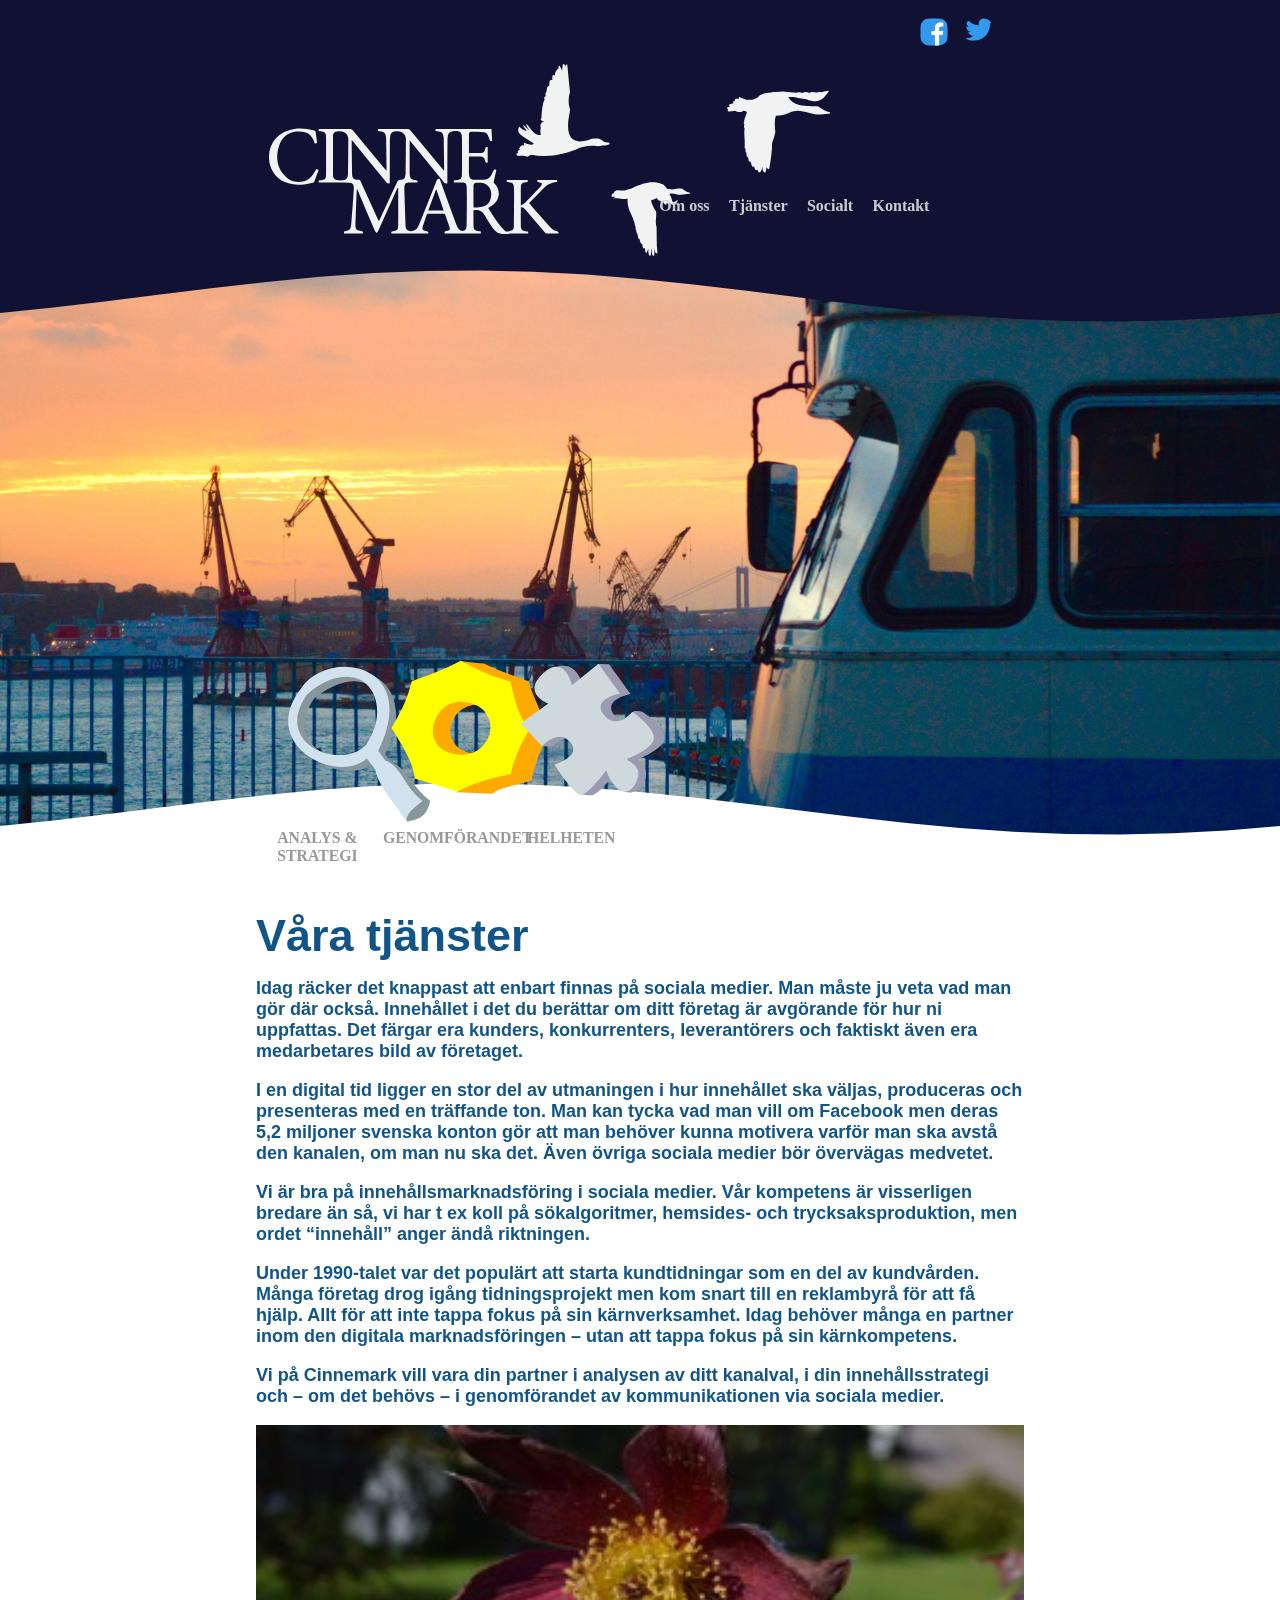
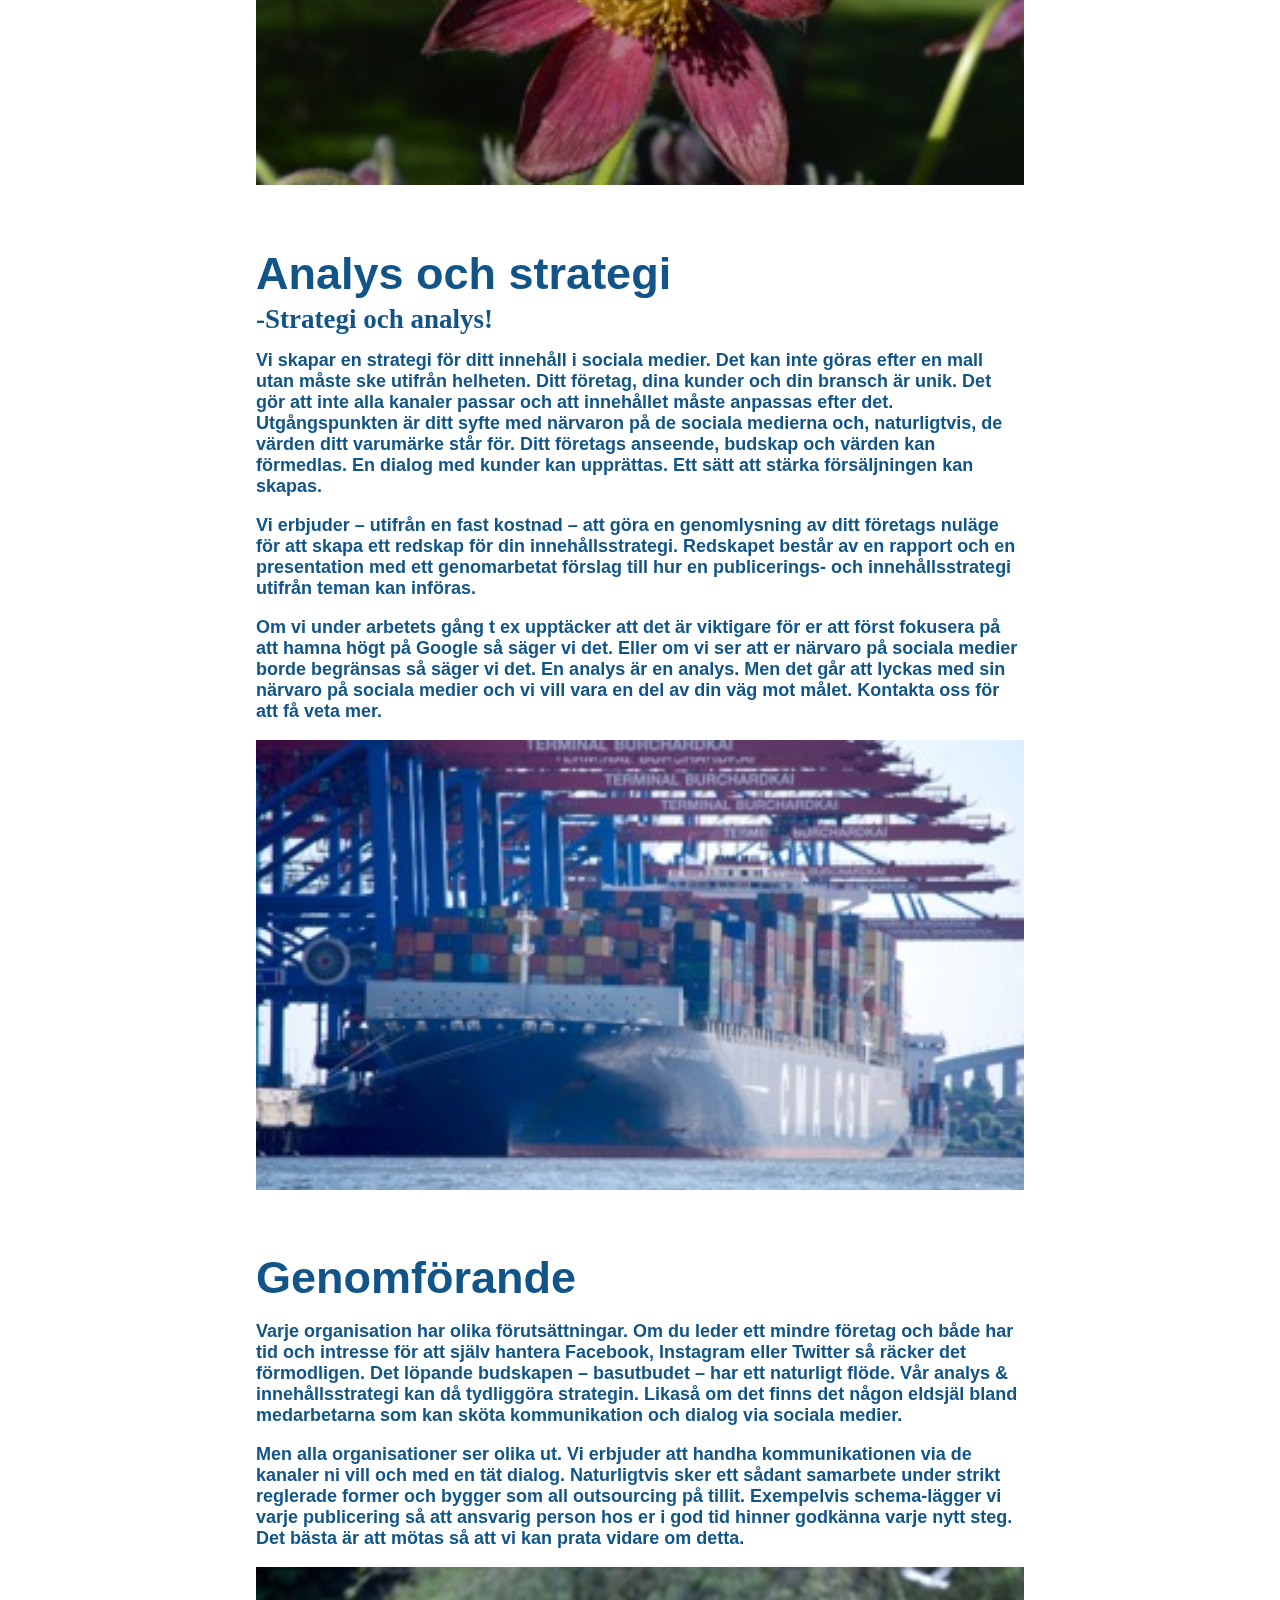
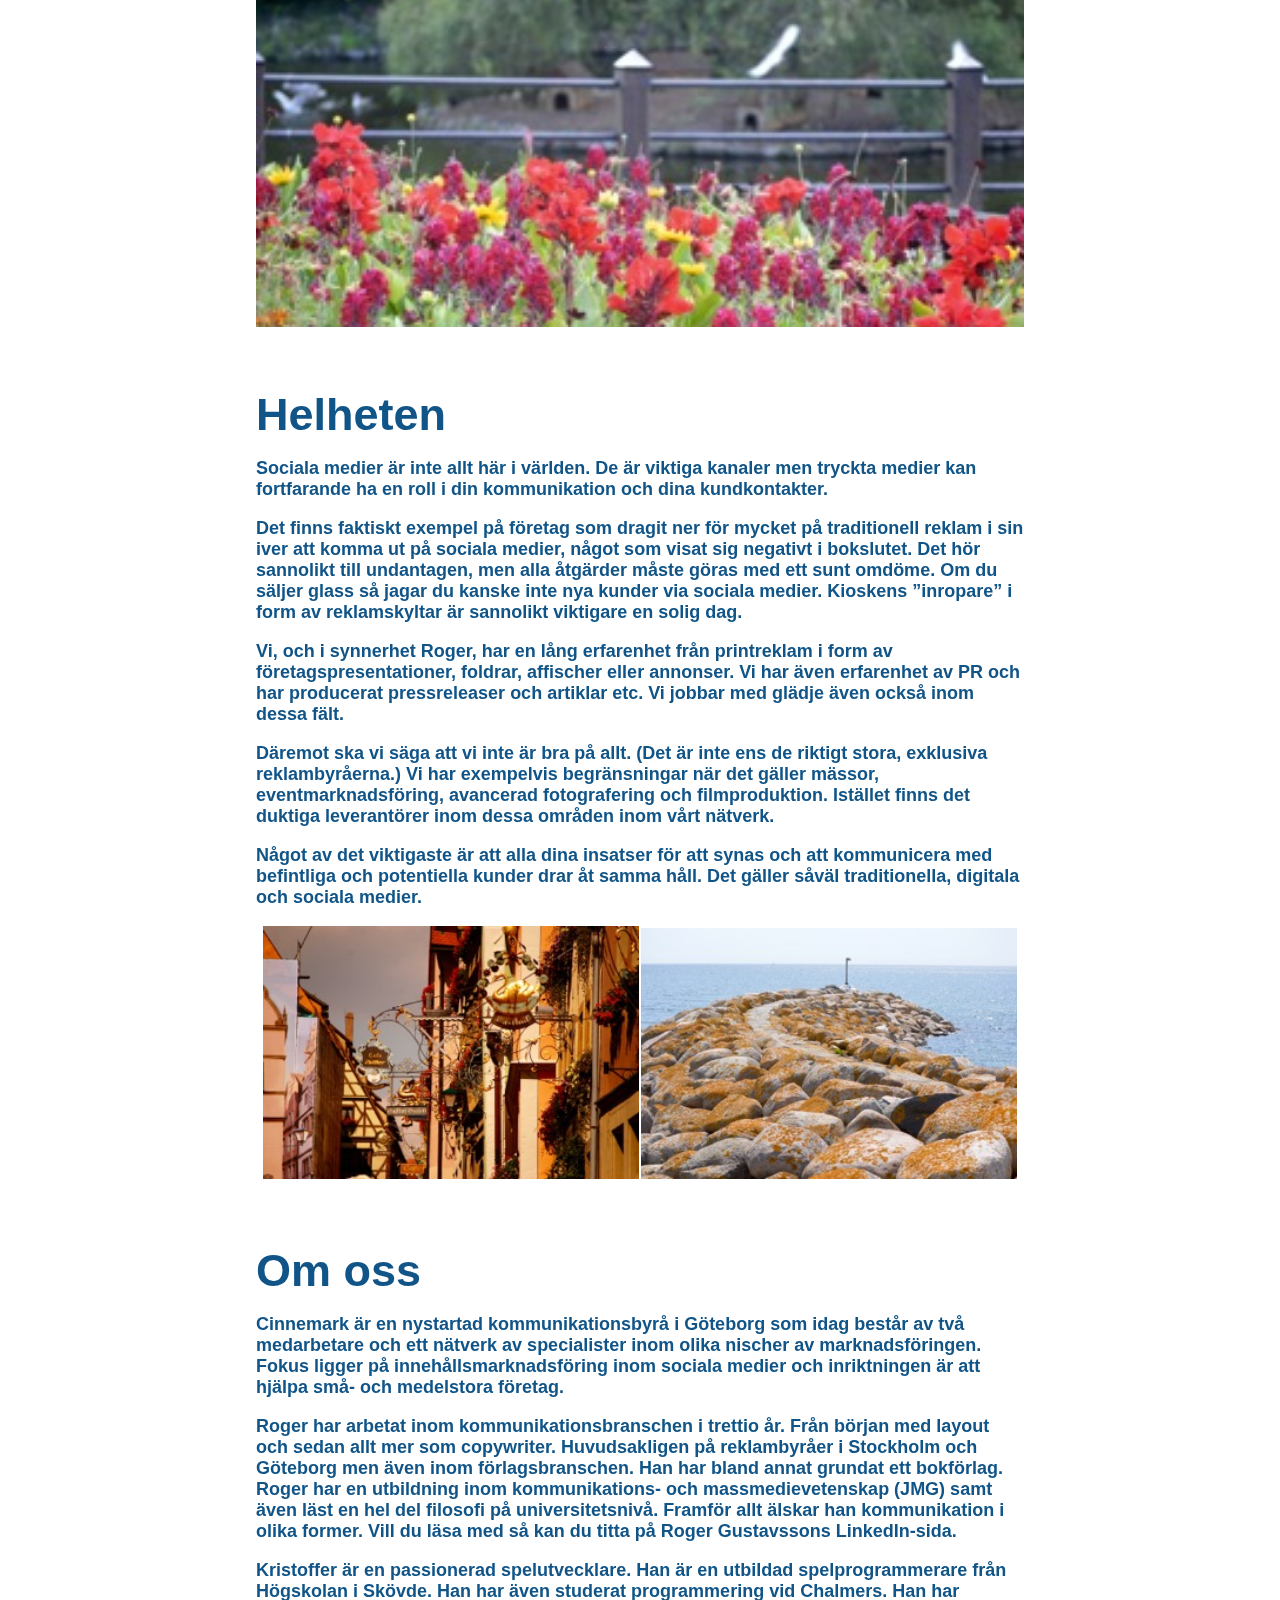
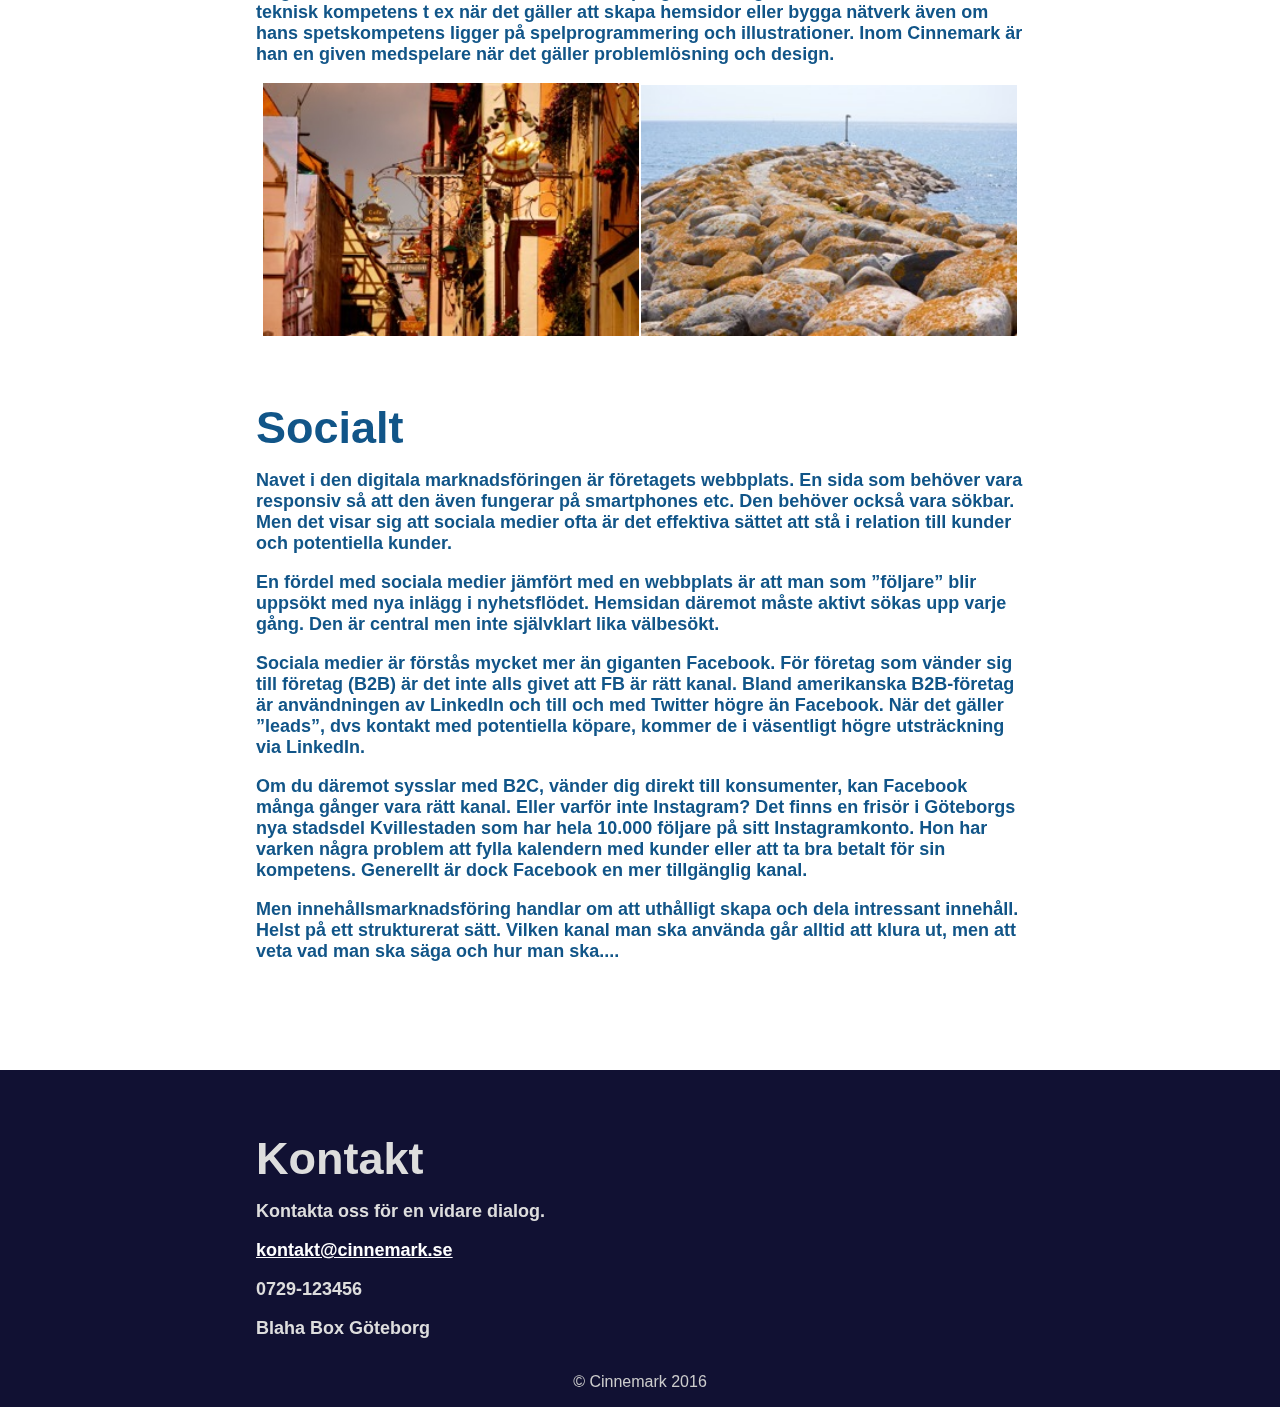
==== index.htm @ f6098ebf "Yep" ====
<!doctype html>
<html>
  <meta charset="UTF-8">
  <head>
	<title>Cinnemark</title>
	<style > 
	  body{
          background-color:#111133;
		  width:100%;
		  height:100%;
		  margin:0px;
		  padding:0px; 
	  }
	  canvas { 
		  display:inline-block;
		  position:relative;
		  margin-top:-5vh;
		  margin-bottom:-25vh;
		  margine-left:0;
		  margine-right:0;
		  
		  width:100%;
		  z-index:-1;
	  }

	  p{
	  font-family: "Lucida Sans Unicode", "Lucida Grande", sans-serif
	  }
	  h2{
	  font-family: "Lucida Sans Unicode", "Lucida Grande", sans-serif ;
	  font-size : 250%;
	  line-height: 25%;
	  }
	  h3{
	  font-family: Times, serif ;
	  font-size:150%;
	  line-height: 25%;
	  
	  }

	</style>


	<link rel="stylesheet" type="text/css" href="style.css">
	<script> 
	</script>


  </head>

  <body style="text-align:left;" >
  
	<div style="margin-left:20vw; margin-right:20vw;">
		<!--//always the same-->
		<div id="iconfield">
		  <!--div style="float: left;margin-right:1vw; font: 16px verdana black; color: #fff;">031-556041</div-->
		  <a href="http://www.facebook.com"><div id="fb_icon" class="icon" ></div></a>
		  <a href="http://www.twitter.com"><div  id="tw_icon" class="icon" ></div> </a>
		</div>

		<!--//TODO: dynamically load css-->
	
		  
		  <div id="cintop" onclick="location.reload()" style="width:100%; "><!-- HEADER -->
			  <div id="cinnemark">
			  <img src="logo_svan_large.svg" style="margin-top:2vh; margin-left: 1vw;"></img>
				
			  <!--cm2>Cinne</cm2><cm1>mark</cm1-->
			  </div>
			
			<!-- TOP MENU -->
			<div id="topmenu">
			  <div id="om_oss" onclick="scroll_to('om_oss_text')" class="menu_item"> Om oss </div>
			  <div id="tjanster" onclick="scroll_to('tjanster_text')" class="menu_item"> Tjänster </div> 
			  <div id="socialt" onclick="scroll_to('socialt_text')" class="menu_item"> Socialt </div> 
			  <div id="kontakt" onclick="scroll_to('kontakt_text')" class="menu_item"> Kontakt </div> 
			</div>
		  </div>
	</div>
	
	<canvas id="canvas"></canvas>
	  
	<div style="margin-left:20vw; margin-right:20vw;">
		
		  
		  <!-- LOWER, BIG MENU -->
		  <!--div style="position:relative; float:left; width:100%;"-->
			
			<div id="bigmenu">
				
				<!--img src="analys.svg"/></img>
				<img src="globe.svg"/></img>
				<img src="hammer.svg"/></img-->
				<div class = "big"><img src="magn.svg"/></img>ANALYS & STRATEGI</div>
				<div class = "big"><img src="nut.svg"/></img>GENOMFÖRANDET<br></div>
				<div class = "big"><img src="puzzle.svg"/></img>HELHETEN</div>
			  <!--div class="big"> Analys & strategi </div>
			  <div class="big"> Genomförandet </div>
			  <div class="big"> Helheten </div-->
			  
			</div>
			
			<!--div id="spalt" style="width:40%;margin-left:7vw; margin-top:2vh;margin-bottom:5vh; float:left;" >		  
			  Som kommunikationsbyrå för mindre företag ser vi att närvaron på exempelvis Facebook elegant 
			  och kostnadseffektivt kan lyftas med hjälp av rätt innehåll. Det positiva är att det kan göras 
			  utan att anställa en egen kommunikatör.
			</div-->
	</div> 
	
	
	<div style="background-color:#fff;">  	
	
		  <!-- LOWER CONTENT -->
		
		  <div style="margin-left:20vw; margin-right: 20vw; margin-top:-4vh; text-align:center;">


			

			
			<!-- VÅRA TJÄNSTER -->
			<div id="tjanster_text" class="section">
			  
			  <h2>Våra tjänster</h2>

			  <p>Idag räcker det knappast att enbart finnas på sociala medier. Man måste ju veta vad man gör där också. Innehållet i det du berättar om ditt företag är avgörande för hur ni uppfattas. Det färgar era kunders, konkurrenters, leverantörers och faktiskt även era medarbetares bild av företaget.</p>
			  
			  <p>I en digital tid ligger en stor del av utmaningen i hur innehållet ska väljas, produceras och presenteras med en träffande ton. Man kan tycka vad man vill om Facebook men deras 5,2 miljoner svenska konton gör att man behöver kunna motivera varför man ska avstå den kanalen, om man nu ska det. Även övriga sociala medier bör övervägas medvetet.</p>
			  
			  <p>Vi är bra på innehållsmarknadsföring i sociala medier. Vår kompetens är visserligen bredare än så, vi har t ex koll på sökalgoritmer, hemsides- och trycksaksproduktion, men ordet “innehåll” anger ändå riktningen.</p>
			  
			  <p>Under 1990-talet var det populärt att starta kundtidningar som en del av kundvården. Många företag drog igång tidningsprojekt men kom snart till en reklambyrå för att få hjälp. Allt för att inte tappa fokus på sin kärnverksamhet. Idag behöver många en partner inom den digitala marknadsföringen – utan att tappa fokus på sin kärnkompetens.</p>
			  <p>Vi på Cinnemark vill vara din partner i analysen av ditt kanalval, i din innehållsstrategi och – om det behövs – i genomförandet av kommunikationen via sociala medier.</p>

			</div>


			<div style="height: 40vh;	width:100%; background-image: url( 'img/DSC_0126.jpeg' );  
						background-size: 100%; background-repeat: no-repeat; "></div>
			<!--img src="img/DSC_0126.jpeg" alt="Saker" style="width: auto; height:50%;"></img-->
				

			<!-- ANALYS & STRATEGI -->
			<div id= "analys_text" class="section">
			  
			  <h2>Analys och strategi</h2>
			  <h3>-Strategi och analys!</h3>
			  <p>Vi skapar en strategi för ditt innehåll i sociala medier. Det kan inte göras efter en mall utan måste ske utifrån helheten. Ditt företag, dina kunder och din bransch är unik. Det gör att inte alla kanaler passar och att innehållet måste anpassas efter det. Utgångspunkten är ditt syfte med närvaron på de sociala medierna och, naturligtvis, de värden ditt varumärke står för. Ditt företags anseende, budskap och värden kan förmedlas. En dialog med kunder kan upprättas. Ett sätt att stärka försäljningen kan skapas.</p>

			  <p>Vi erbjuder – utifrån en fast kostnad – att göra en genomlysning av ditt företags nuläge för att skapa ett redskap för din innehållsstrategi. Redskapet består av en rapport och en presentation med ett genomarbetat förslag till hur en publicerings- och innehållsstrategi utifrån teman kan införas.</p>

			  <p>Om vi under arbetets gång t ex upptäcker att det är viktigare för er att först fokusera på att hamna högt på Google så säger vi det. Eller om vi ser att er närvaro på sociala medier borde begränsas så säger vi det. En analys är en analys. Men det går att lyckas med sin närvaro på sociala medier och vi vill vara en del av din väg mot målet. Kontakta oss för att få veta mer.</p>

			</div> 

			<div style="height: 50vh;	width:100%; background-image: url( 'img/DSC_0803.jpeg' );  
						background-size: 100%; background-repeat: no-repeat; "></div>

			<!--img src="img/DSC_0803.jpeg" style="width: 100%;"></img-->

			<!-- GENOFÖRANDE -->
			<div id="genom_text" class="section">
			  <h2>Genomförande</h2>
			  <p>Varje organisation har olika förutsättningar. Om du leder ett mindre företag och både har tid och intresse för att själv hantera Facebook, Instagram eller Twitter så räcker det förmodligen. Det löpande budskapen – basutbudet – har ett naturligt flöde. Vår analys & innehållsstrategi  kan då  tydliggöra strategin. Likaså om det finns det någon eldsjäl bland medarbetarna som kan sköta kommunikation och dialog via sociala medier.</p>
			  
			  <p>Men alla organisationer ser olika ut. Vi erbjuder att handha kommunikationen via de kanaler ni vill och med en tät dialog. Naturligtvis sker ett sådant samarbete under strikt reglerade former och bygger som all outsourcing på tillit. Exempelvis schema-lägger vi varje publicering så att ansvarig person hos er i god tid hinner godkänna varje nytt steg. Det bästa är att mötas så att vi kan prata vidare om detta.</p>
			  
			</div> 


			<div style="height: 40vh;	width:100%; background-image: url( 'img/DSC_0433.jpeg' );  
						background-size: 100%; background-repeat: no-repeat; "></div>


			<!-- Helheten -->
			<div id="helheten_text" class="section">
			  <h2>Helheten</h2>
			  <p>Sociala medier är inte allt här i världen. De är viktiga kanaler men tryckta medier kan fortfarande ha en roll i din kommunikation och dina kundkontakter.</p>
			  
			  <p>Det finns faktiskt exempel på företag som dragit ner för mycket på traditionell reklam i sin iver att komma ut på sociala medier, något som visat sig negativt i bokslutet. Det hör sannolikt till undantagen, men alla åtgärder måste göras med ett sunt omdöme. Om du säljer glass så jagar du kanske inte nya kunder via sociala medier. Kioskens ”inropare” i form av reklamskyltar är sannolikt viktigare en solig dag.</p>
			  
			  <p>Vi, och i synnerhet Roger, har en lång erfarenhet från printreklam i form av företagspresentationer, foldrar, affischer eller annonser. Vi har även erfarenhet av PR och har producerat pressreleaser och artiklar etc. Vi jobbar med glädje även också inom dessa fält.</p>
			  
			  <p>Däremot ska vi säga att vi inte är bra på allt. (Det är inte ens de riktigt stora, exklusiva reklambyråerna.) Vi har exempelvis begränsningar när det gäller mässor, eventmarknadsföring, avancerad fotografering och filmproduktion. Istället finns det duktiga leverantörer inom dessa områden inom vårt nätverk.</p>

			  <p>Något av det viktigaste är att alla dina insatser för att synas och att kommunicera med befintliga och potentiella kunder drar åt samma håll. Det gäller såväl traditionella, digitala och sociala medier.</p>

			</div>

			<table> 
			  <tr> 
				<img src="img/DSC_1377.jpeg" style="width: 49%; margin-right:.1%;"></img>
				<img src="img/DSC_0371.jpeg" style="width: 49%; margin-left:.1%;"></img>
			  </tr>
			</table>


			  
			<!-- Om oss -->
			<div id="om_oss_text" class="section">
			  <h2>Om oss</h2>
			  <p>Cinnemark är en nystartad kommunikationsbyrå i Göteborg som idag består av två medarbetare och ett nätverk av specialister inom olika nischer av marknadsföringen. Fokus ligger på innehållsmarknadsföring inom sociala medier och inriktningen är att hjälpa små- och medelstora företag.</p>

			  <p>Roger har arbetat inom kommunikationsbranschen i trettio år. Från början med layout och sedan allt mer som copywriter. Huvudsakligen på reklambyråer i Stockholm och Göteborg men även inom förlagsbranschen. Han har bland annat grundat ett bokförlag. Roger har en utbildning inom kommunikations- och massmedievetenskap (JMG) samt även läst en hel del filosofi på universitetsnivå. Framför allt älskar han kommunikation i olika former. Vill du läsa med så kan du titta på Roger Gustavssons LinkedIn-sida.</p>

			  <p>Kristoffer är en passionerad spelutvecklare. Han är en utbildad spelprogrammerare från Högskolan i Skövde. Han har även studerat programmering vid Chalmers. Han har teknisk kompetens t ex när det gäller att skapa hemsidor eller bygga nätverk även om hans spetskompetens ligger på spelprogrammering och illustrationer. Inom Cinnemark är han en given medspelare när det gäller problemlösning och design.</p>

			</div>

			<table> 
			  <tr> 
				<img src="img/DSC_1377.jpeg" style="width: 49%; margin-right:.1%;"></img>
				<img src="img/DSC_0371.jpeg" style="width: 49%; margin-left:.1%;"></img>
			  </tr>
			</table>
			
			<!-- Soicalt -->
			<div id="socialt_text" class="section" style="padding-bottom:10vh;">
			  <h2>Socialt</h2>
			  <p>Navet i den digitala marknadsföringen är företagets webbplats. En sida som behöver vara responsiv så att den även fungerar på smartphones etc. Den behöver också vara sökbar. Men det visar sig att sociala medier ofta är det effektiva sättet att stå i relation till kunder och potentiella kunder.</p>

			  <p>En fördel med sociala medier jämfört med en webbplats är att man som ”följare” blir uppsökt med nya inlägg i nyhetsflödet. Hemsidan däremot måste aktivt sökas upp varje gång. Den är central men inte självklart lika välbesökt.</p>

			  <p>Sociala medier är förstås mycket mer än giganten Facebook. För företag som vänder sig till företag (B2B) är det inte alls givet att FB är rätt kanal. Bland amerikanska B2B-företag är användningen av LinkedIn och till och med Twitter högre än Facebook. När det gäller ”leads”, dvs kontakt med potentiella köpare, kommer de i väsentligt högre utsträckning via LinkedIn.</p>
			  
			  <p>Om du däremot sysslar med B2C, vänder dig direkt till konsumenter, kan Facebook många gånger vara rätt kanal. Eller varför inte Instagram? Det finns en frisör i Göteborgs nya stadsdel Kvillestaden som har hela 10.000 följare på sitt Instagramkonto. Hon har varken några problem att fylla kalendern med kunder eller att ta bra betalt för sin kompetens. Generellt är dock Facebook en mer tillgänglig kanal.</p>
			  
			  <p>Men innehållsmarknadsföring handlar om att uthålligt skapa och dela intressant innehåll. Helst på ett strukturerat sätt. Vilken kanal man ska använda går alltid att klura ut, men att veta vad man ska säga och hur man ska....</p>
			</div>
			
	    </div>
	</div>
	
		
	<!-- END CONTENT -->
	<div style=
	  "margin-left:20vw; margin-right: 20vw; ">
		
	 
		<!-- Kontakt -->
		
			<div id = "kontakt_text" class="section" style=
				"color:#ddd;" >
				
					<h2>Kontakt</h2>
					<p>Kontakta oss för en vidare dialog.</p>
					<p><a href="mailto:kontakt@cinnemark.se" style="color:#fff;">kontakt@cinnemark.se</a></p>
					<p>0729-123456</p>
					<p>Blaha Box Göteborg</p>
			</div>
		
		 <!--img src="logo_svan.svg" style="padding-top: 5vh; padding-left:10vh;width:50%; height:25%;"></img-->		
		  
			
		  <!--p>git clone https://github.com/qristofer/qristofer.github.io.git</p-->
		
	</div>
	
		<div style="width:100%; text-align:center; color:#ccc; ">
		<p>© Cinnemark 2016</p>
		</div>
	  
	  
	
	

  </body>
  
  <script src="math.js"></script>
  <script src="main.js"></script>
  
</html>
---- style.css ----
/*cm1{color:#eee533;color: #eecc33;	}
cm2{color:#3399ee;	}*/

#iconfield{
	//position:absolute;
	//right:0;
	
	text-align:right;
	margin-right:2vh;
	margin-top:2vh;

}

div.icon{
	display:inline-block;
	vertical-align:top;
	margin-right:1vw;
	width:28px; 
	height:28px;
	border-radius:10px;
}
#fb_icon{	
	background:url(F_icon.svg);
	background-repeat:no-repeat; 
	background-size:contain;
}
#tw_icon{
	
	background:url(T_icon.svg);
	background-repeat:no-repeat; 
	background-size:contain;
}

#cinnemark{
	
	display:inline-block;
	vertical-align:bottom;
	width:50%;

	text-align:center;
	margin:0 auto;
 
	
	color:#fff;
	

}

#topmenu{
	display:inline-block;
	vertical-align:bottom;
	padding-bottom: 5vh;
	width:48%;
	color:#000;
}

div.menu_item{

	display:inline-block;
	vertical-align:bottom;

	margin-top:0;
	margin-left:1.2vw;
	
	font: bold 1.25vw verdana;
	color: #CCCCCC;

	cursor:pointer;


}

#bigmenu{
	
	margin-top:-3vh; 
	margin-bottom:2vh; 
	
	
}

#spalt {
	display:inline-block;
	vertical-align:top;
	
	font: bold italic 14px verdana;
	color: #fff;
}


div.big{
	display:inline-block;
	vertical-align:top;
	width :16%;

	text-align:center;
	margin: 0 auto;
	 
	

	font: bold 1.75vh verdana;
	color:#999;
 
 
}

div.section{
	
	padding-top:5vh;
	display:inline-block;
	vertical-align:top;
	position:relative;
	text-align:left;
	
	font: bold 2vh verdana;
	color: #115588;/*#3399ee;*/
}
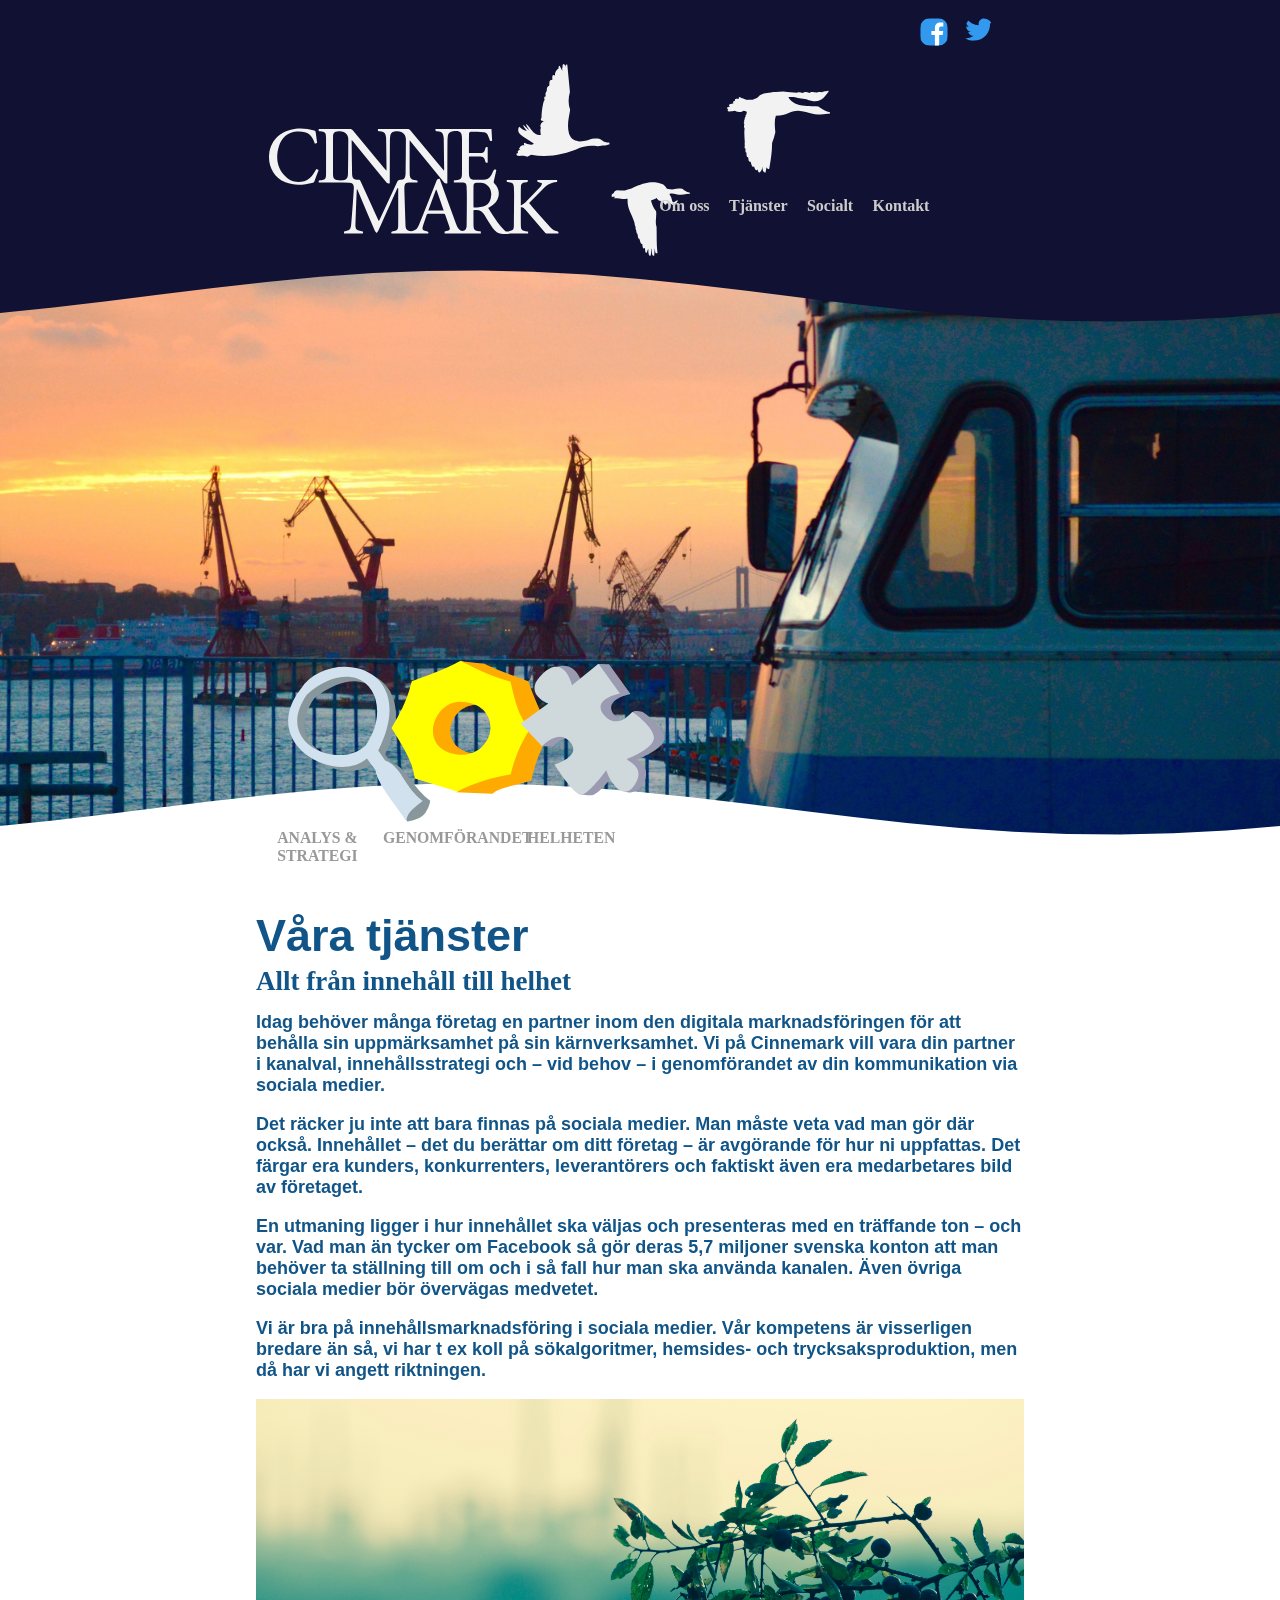
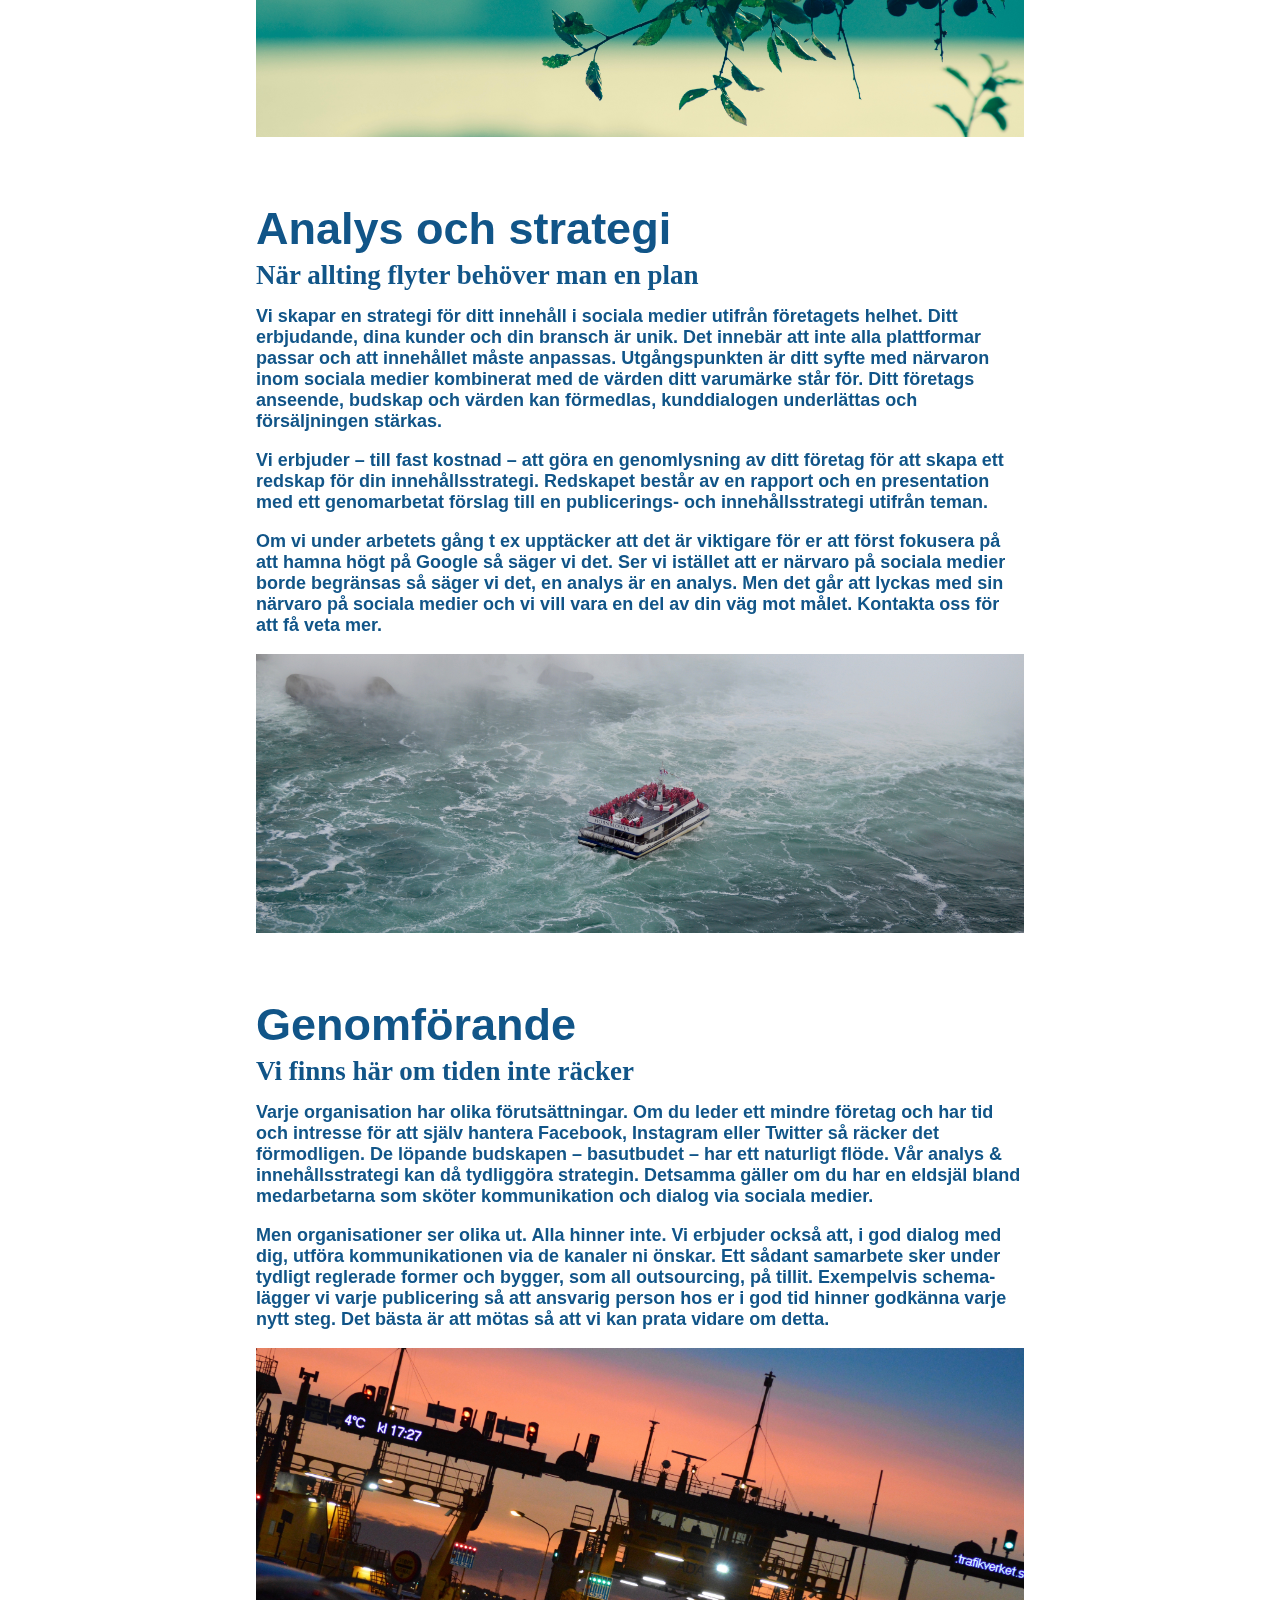
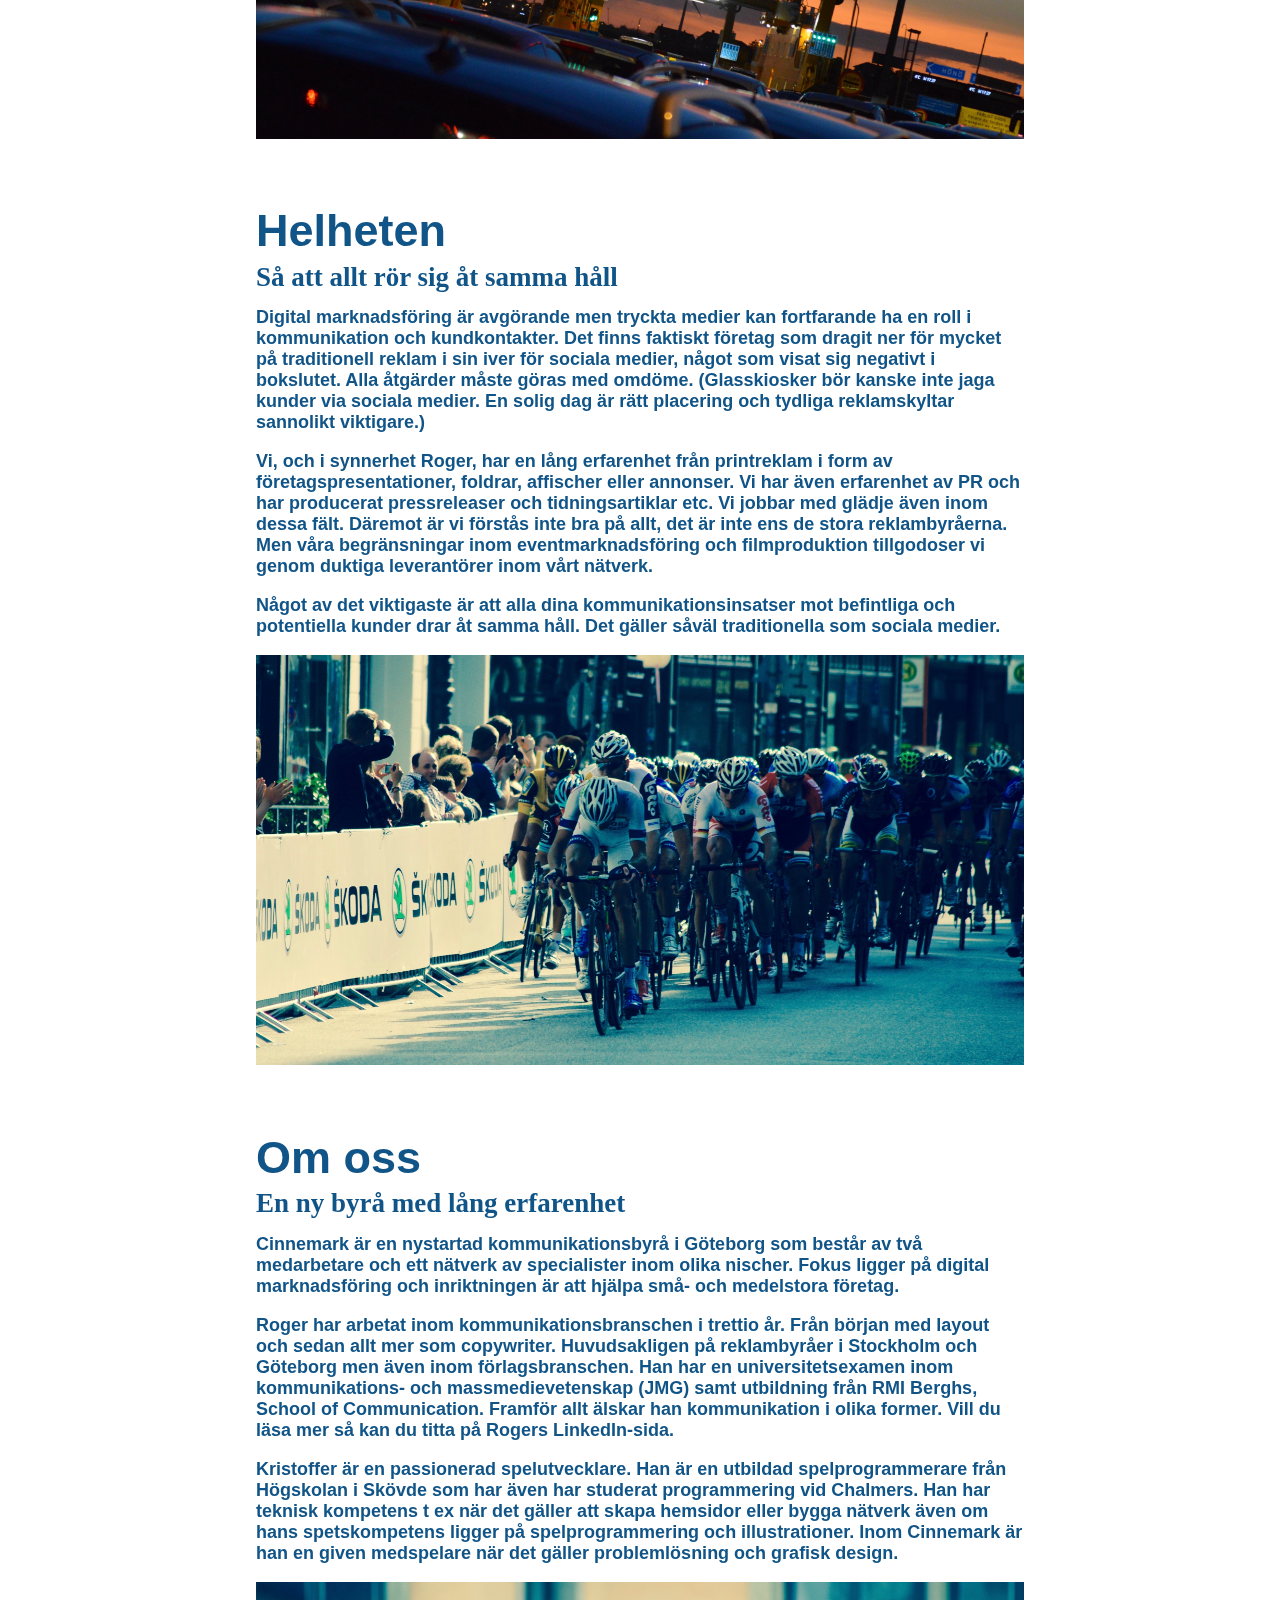
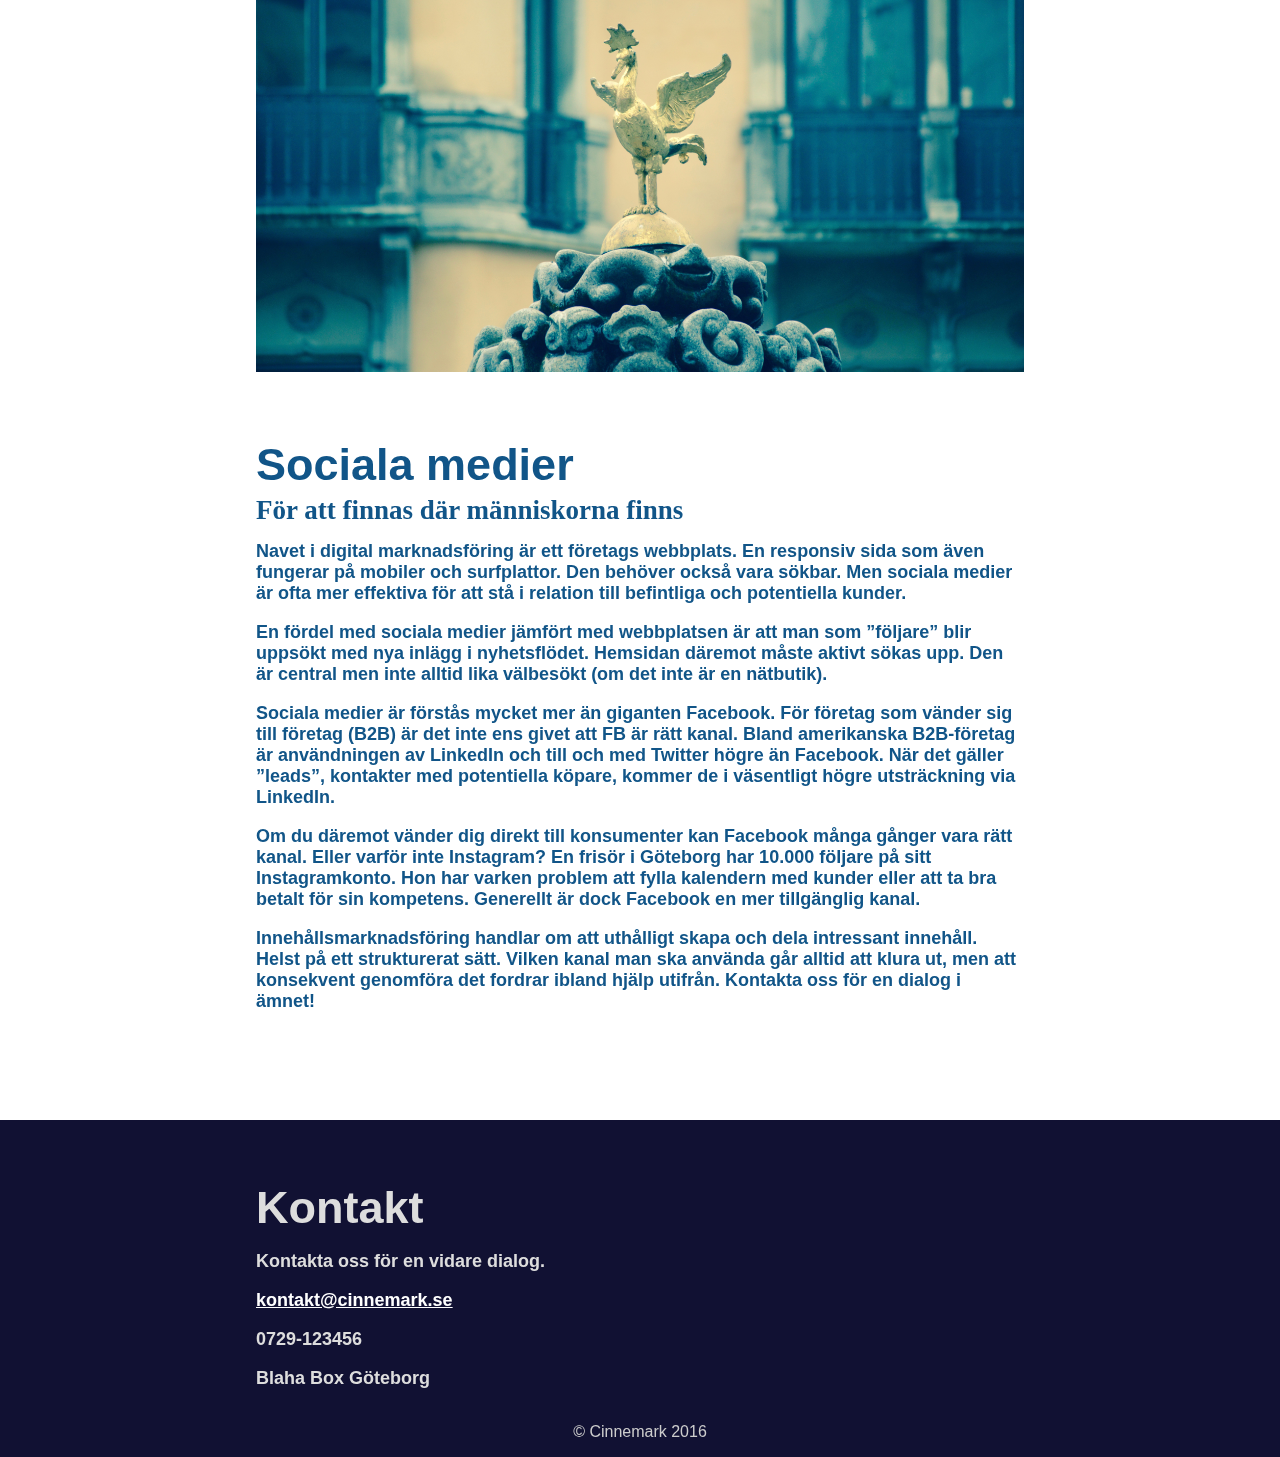
==== commit 1c23cfe1: "Nya bilder" ====
--- a/index.htm
+++ b/index.htm
@@ -27,12 +27,13 @@
 	  font-family: "Lucida Sans Unicode", "Lucida Grande", sans-serif
 	  }
 	  h2{
-	  font-family: "Lucida Sans Unicode", "Lucida Grande", sans-serif ;
+	  font-family: Verdana, sans-serif ;
+	  
 	  font-size : 250%;
 	  line-height: 25%;
 	  }
 	  h3{
-	  font-family: Times, serif ;
+	  font-family: Verdana, serif ;
 	  font-size:150%;
 	  line-height: 25%;
 	  
@@ -110,122 +111,124 @@
 	
 	<div style="background-color:#fff;">  	
 	
+	
+	
+	
+	
+	
+	
+	
 		  <!-- LOWER CONTENT -->
 		
-		  <div style="margin-left:20vw; margin-right: 20vw; margin-top:-4vh; text-align:center;">
-
-
-			
-
+	
+
+
+	<div style="margin-left:20vw; margin-right: 20vw; margin-top:-4vh; text-align:center;">
+
+
+			
 			
 			<!-- VÅRA TJÄNSTER -->
 			<div id="tjanster_text" class="section">
-			  
-			  <h2>Våra tjänster</h2>
-
-			  <p>Idag räcker det knappast att enbart finnas på sociala medier. Man måste ju veta vad man gör där också. Innehållet i det du berättar om ditt företag är avgörande för hur ni uppfattas. Det färgar era kunders, konkurrenters, leverantörers och faktiskt även era medarbetares bild av företaget.</p>
-			  
-			  <p>I en digital tid ligger en stor del av utmaningen i hur innehållet ska väljas, produceras och presenteras med en träffande ton. Man kan tycka vad man vill om Facebook men deras 5,2 miljoner svenska konton gör att man behöver kunna motivera varför man ska avstå den kanalen, om man nu ska det. Även övriga sociala medier bör övervägas medvetet.</p>
-			  
-			  <p>Vi är bra på innehållsmarknadsföring i sociala medier. Vår kompetens är visserligen bredare än så, vi har t ex koll på sökalgoritmer, hemsides- och trycksaksproduktion, men ordet “innehåll” anger ändå riktningen.</p>
-			  
-			  <p>Under 1990-talet var det populärt att starta kundtidningar som en del av kundvården. Många företag drog igång tidningsprojekt men kom snart till en reklambyrå för att få hjälp. Allt för att inte tappa fokus på sin kärnverksamhet. Idag behöver många en partner inom den digitala marknadsföringen – utan att tappa fokus på sin kärnkompetens.</p>
-			  <p>Vi på Cinnemark vill vara din partner i analysen av ditt kanalval, i din innehållsstrategi och – om det behövs – i genomförandet av kommunikationen via sociala medier.</p>
-
-			</div>
-
-
-			<div style="height: 40vh;	width:100%; background-image: url( 'img/DSC_0126.jpeg' );  
-						background-size: 100%; background-repeat: no-repeat; "></div>
-			<!--img src="img/DSC_0126.jpeg" alt="Saker" style="width: auto; height:50%;"></img-->
+			
+			
+<h2>Våra tjänster</h2>
+<h3>Allt från innehåll till helhet</h3>
+<p>Idag behöver många företag en partner inom den digitala marknadsföringen för att behålla sin uppmärksamhet på sin kärnverksamhet. Vi på Cinnemark vill vara din partner i kanalval, innehållsstrategi och – vid behov – i genomförandet av din kommunikation via sociala medier.</p> 
+<p>Det räcker ju inte att bara finnas på sociala medier. Man måste veta vad man gör där också. Innehållet – det du berättar om ditt företag – är avgörande för hur ni uppfattas. Det färgar era kunders, konkurrenters, leverantörers och faktiskt även era medarbetares bild av företaget.</p>
+<p>En utmaning ligger i hur innehållet ska väljas och presenteras med en träffande ton – och var. Vad man än tycker om Facebook så gör deras 5,7 miljoner svenska konton att man behöver ta ställning till om och i så fall hur man ska använda kanalen. Även övriga sociala medier bör övervägas medvetet.</p>
+<p>Vi är bra på innehållsmarknadsföring i sociala medier. Vår kompetens är visserligen bredare än så, vi har t ex koll på sökalgoritmer, hemsides- och trycksaksproduktion, men då har vi angett riktningen.</p>
+
+			</div>
+
+
+			<!--div style="height: 40vh;	width:100%; background-image: url( 'bilder/B.jpg' );  
+						background-size: 100%; background-repeat: no-repeat; "></div-->
+			<img src="bilder/B.jpg" style="width: 100%;"></img>
 				
 
 			<!-- ANALYS & STRATEGI -->
 			<div id= "analys_text" class="section">
 			  
-			  <h2>Analys och strategi</h2>
-			  <h3>-Strategi och analys!</h3>
-			  <p>Vi skapar en strategi för ditt innehåll i sociala medier. Det kan inte göras efter en mall utan måste ske utifrån helheten. Ditt företag, dina kunder och din bransch är unik. Det gör att inte alla kanaler passar och att innehållet måste anpassas efter det. Utgångspunkten är ditt syfte med närvaron på de sociala medierna och, naturligtvis, de värden ditt varumärke står för. Ditt företags anseende, budskap och värden kan förmedlas. En dialog med kunder kan upprättas. Ett sätt att stärka försäljningen kan skapas.</p>
-
-			  <p>Vi erbjuder – utifrån en fast kostnad – att göra en genomlysning av ditt företags nuläge för att skapa ett redskap för din innehållsstrategi. Redskapet består av en rapport och en presentation med ett genomarbetat förslag till hur en publicerings- och innehållsstrategi utifrån teman kan införas.</p>
-
-			  <p>Om vi under arbetets gång t ex upptäcker att det är viktigare för er att först fokusera på att hamna högt på Google så säger vi det. Eller om vi ser att er närvaro på sociala medier borde begränsas så säger vi det. En analys är en analys. Men det går att lyckas med sin närvaro på sociala medier och vi vill vara en del av din väg mot målet. Kontakta oss för att få veta mer.</p>
-
-			</div> 
-
-			<div style="height: 50vh;	width:100%; background-image: url( 'img/DSC_0803.jpeg' );  
-						background-size: 100%; background-repeat: no-repeat; "></div>
-
-			<!--img src="img/DSC_0803.jpeg" style="width: 100%;"></img-->
+
+<h2>Analys och strategi</h2>
+<h3>När allting flyter behöver man en plan</h3>
+<p>Vi skapar en strategi för ditt innehåll i sociala medier utifrån företagets helhet. Ditt erbjudande, dina kunder och din bransch är unik. Det innebär att inte alla plattformar passar och att innehållet måste anpassas. Utgångspunkten är ditt syfte med närvaron inom sociala medier kombinerat med de värden ditt varumärke står för. Ditt företags anseende, budskap och värden kan förmedlas, kunddialogen underlättas och försäljningen stärkas. </p>
+<p>Vi erbjuder – till fast kostnad – att göra en genomlysning av ditt företag för att skapa ett redskap för din innehållsstrategi. Redskapet består av en rapport och en presentation med ett genomarbetat förslag till en publicerings- och innehållsstrategi utifrån teman.</p>
+<p>Om vi under arbetets gång t ex upptäcker att det är viktigare för er att först fokusera på att hamna högt på Google så säger vi det. Ser vi istället att er närvaro på sociala medier borde begränsas så säger vi det, en analys är en analys. Men det går att lyckas med sin närvaro på sociala medier och vi vill vara en del av din väg mot målet. Kontakta oss för att få veta mer.</p>
+		
+
+
+		</div> 
+
+			<!--div style="width:100%; background-image: url( 'img/DSC_0803.jpeg' );  
+						background-size: 100%; background-repeat: no-repeat; "></div-->
+
+			<img src="bilder/C.jpg" style="width: 100%;"></img>
 
 			<!-- GENOFÖRANDE -->
 			<div id="genom_text" class="section">
-			  <h2>Genomförande</h2>
-			  <p>Varje organisation har olika förutsättningar. Om du leder ett mindre företag och både har tid och intresse för att själv hantera Facebook, Instagram eller Twitter så räcker det förmodligen. Det löpande budskapen – basutbudet – har ett naturligt flöde. Vår analys & innehållsstrategi  kan då  tydliggöra strategin. Likaså om det finns det någon eldsjäl bland medarbetarna som kan sköta kommunikation och dialog via sociala medier.</p>
-			  
-			  <p>Men alla organisationer ser olika ut. Vi erbjuder att handha kommunikationen via de kanaler ni vill och med en tät dialog. Naturligtvis sker ett sådant samarbete under strikt reglerade former och bygger som all outsourcing på tillit. Exempelvis schema-lägger vi varje publicering så att ansvarig person hos er i god tid hinner godkänna varje nytt steg. Det bästa är att mötas så att vi kan prata vidare om detta.</p>
-			  
-			</div> 
-
-
-			<div style="height: 40vh;	width:100%; background-image: url( 'img/DSC_0433.jpeg' );  
-						background-size: 100%; background-repeat: no-repeat; "></div>
-
+		
+
+
+<h2>Genomförande</h2>
+<h3>Vi finns här om tiden inte räcker</h3>
+<p>Varje organisation har olika förutsättningar. Om du leder ett mindre företag och har tid och intresse för att själv hantera Facebook, Instagram eller Twitter så räcker det förmodligen. De löpande budskapen – basutbudet – har ett naturligt flöde. Vår analys & innehållsstrategi kan då tydliggöra strategin. Detsamma gäller om du har en eldsjäl bland medarbetarna som sköter kommunikation och dialog via sociala medier.</p>
+<p>Men organisationer ser olika ut. Alla hinner inte. Vi erbjuder också att, i god dialog med dig, utföra kommunikationen via de kanaler ni önskar. Ett sådant samarbete sker under tydligt reglerade former och bygger, som all outsourcing, på tillit. Exempelvis schema-lägger vi varje publicering så att ansvarig person hos er i god tid hinner godkänna varje nytt steg. Det bästa är att mötas så att vi kan prata vidare om detta.</p>
+
+
+		</div> 
+
+		
+			
+			<img src="bilder/D.jpg" style="width: 100%;"></img>
 
 			<!-- Helheten -->
 			<div id="helheten_text" class="section">
-			  <h2>Helheten</h2>
-			  <p>Sociala medier är inte allt här i världen. De är viktiga kanaler men tryckta medier kan fortfarande ha en roll i din kommunikation och dina kundkontakter.</p>
-			  
-			  <p>Det finns faktiskt exempel på företag som dragit ner för mycket på traditionell reklam i sin iver att komma ut på sociala medier, något som visat sig negativt i bokslutet. Det hör sannolikt till undantagen, men alla åtgärder måste göras med ett sunt omdöme. Om du säljer glass så jagar du kanske inte nya kunder via sociala medier. Kioskens ”inropare” i form av reklamskyltar är sannolikt viktigare en solig dag.</p>
-			  
-			  <p>Vi, och i synnerhet Roger, har en lång erfarenhet från printreklam i form av företagspresentationer, foldrar, affischer eller annonser. Vi har även erfarenhet av PR och har producerat pressreleaser och artiklar etc. Vi jobbar med glädje även också inom dessa fält.</p>
-			  
-			  <p>Däremot ska vi säga att vi inte är bra på allt. (Det är inte ens de riktigt stora, exklusiva reklambyråerna.) Vi har exempelvis begränsningar när det gäller mässor, eventmarknadsföring, avancerad fotografering och filmproduktion. Istället finns det duktiga leverantörer inom dessa områden inom vårt nätverk.</p>
-
-			  <p>Något av det viktigaste är att alla dina insatser för att synas och att kommunicera med befintliga och potentiella kunder drar åt samma håll. Det gäller såväl traditionella, digitala och sociala medier.</p>
-
-			</div>
-
-			<table> 
-			  <tr> 
-				<img src="img/DSC_1377.jpeg" style="width: 49%; margin-right:.1%;"></img>
-				<img src="img/DSC_0371.jpeg" style="width: 49%; margin-left:.1%;"></img>
-			  </tr>
-			</table>
-
+	
+
+
+<h2>Helheten</h2>
+<h3>Så att allt rör sig åt samma håll</h3>
+<p>Digital marknadsföring är avgörande men tryckta medier kan fortfarande ha en roll i kommunikation och kundkontakter. Det finns faktiskt företag som dragit ner för mycket på traditionell reklam i sin iver för sociala medier, något som visat sig negativt i bokslutet. Alla åtgärder måste göras med omdöme. (Glasskiosker bör kanske inte jaga kunder via sociala medier. En solig dag är rätt placering och tydliga reklamskyltar sannolikt viktigare.)</p>
+<p>Vi, och i synnerhet Roger, har en lång erfarenhet från printreklam i form av företagspresentationer, foldrar, affischer eller annonser. Vi har även erfarenhet av PR och har producerat pressreleaser och tidningsartiklar etc. Vi jobbar med glädje även inom dessa fält. Däremot är vi förstås inte bra på allt, det är inte ens de stora reklambyråerna. Men våra begränsningar inom eventmarknadsföring och filmproduktion tillgodoser vi genom duktiga leverantörer inom vårt nätverk.</p>
+<p>Något av det viktigaste är att alla dina kommunikationsinsatser mot befintliga och potentiella kunder drar åt samma håll. Det gäller såväl traditionella som sociala medier.</p>
+
+	</div>
+
+	
+			<img src="bilder/E.jpg" style="width: 100%;"></img>
 
 			  
 			<!-- Om oss -->
 			<div id="om_oss_text" class="section">
-			  <h2>Om oss</h2>
-			  <p>Cinnemark är en nystartad kommunikationsbyrå i Göteborg som idag består av två medarbetare och ett nätverk av specialister inom olika nischer av marknadsföringen. Fokus ligger på innehållsmarknadsföring inom sociala medier och inriktningen är att hjälpa små- och medelstora företag.</p>
-
-			  <p>Roger har arbetat inom kommunikationsbranschen i trettio år. Från början med layout och sedan allt mer som copywriter. Huvudsakligen på reklambyråer i Stockholm och Göteborg men även inom förlagsbranschen. Han har bland annat grundat ett bokförlag. Roger har en utbildning inom kommunikations- och massmedievetenskap (JMG) samt även läst en hel del filosofi på universitetsnivå. Framför allt älskar han kommunikation i olika former. Vill du läsa med så kan du titta på Roger Gustavssons LinkedIn-sida.</p>
-
-			  <p>Kristoffer är en passionerad spelutvecklare. Han är en utbildad spelprogrammerare från Högskolan i Skövde. Han har även studerat programmering vid Chalmers. Han har teknisk kompetens t ex när det gäller att skapa hemsidor eller bygga nätverk även om hans spetskompetens ligger på spelprogrammering och illustrationer. Inom Cinnemark är han en given medspelare när det gäller problemlösning och design.</p>
-
-			</div>
-
-			<table> 
-			  <tr> 
-				<img src="img/DSC_1377.jpeg" style="width: 49%; margin-right:.1%;"></img>
-				<img src="img/DSC_0371.jpeg" style="width: 49%; margin-left:.1%;"></img>
-			  </tr>
-			</table>
+			
+<h2>Om oss</h2>
+<h3>En ny byrå med lång erfarenhet</h3>
+<p>Cinnemark är en nystartad kommunikationsbyrå i Göteborg som består av två medarbetare och ett nätverk av specialister inom olika nischer. Fokus ligger på digital marknadsföring och inriktningen är att hjälpa små- och medelstora företag.</p>
+<p>Roger har arbetat inom kommunikationsbranschen i trettio år. Från början med layout och sedan allt mer som copywriter. Huvudsakligen på reklambyråer i Stockholm och Göteborg men även inom förlagsbranschen. Han har en universitetsexamen inom kommunikations- och massmedievetenskap (JMG) samt utbildning från RMI Berghs, School of Communication. Framför allt älskar han kommunikation i olika former. Vill du läsa mer så kan du titta på Rogers LinkedIn-sida.</p>
+<p>Kristoffer är en passionerad spelutvecklare. Han är en utbildad spelprogrammerare från Högskolan i Skövde som har även har studerat programmering vid Chalmers. Han har teknisk kompetens t ex när det gäller att skapa hemsidor eller bygga nätverk även om hans spetskompetens ligger på spelprogrammering och illustrationer. Inom Cinnemark är han en given medspelare när det gäller problemlösning och grafisk design.</p>
+
+			
+			
+			</div>
+
+
+			<img src="bilder/F.jpg" style="width: 100%;"></img>
 			
 			<!-- Soicalt -->
 			<div id="socialt_text" class="section" style="padding-bottom:10vh;">
-			  <h2>Socialt</h2>
-			  <p>Navet i den digitala marknadsföringen är företagets webbplats. En sida som behöver vara responsiv så att den även fungerar på smartphones etc. Den behöver också vara sökbar. Men det visar sig att sociala medier ofta är det effektiva sättet att stå i relation till kunder och potentiella kunder.</p>
-
-			  <p>En fördel med sociala medier jämfört med en webbplats är att man som ”följare” blir uppsökt med nya inlägg i nyhetsflödet. Hemsidan däremot måste aktivt sökas upp varje gång. Den är central men inte självklart lika välbesökt.</p>
-
-			  <p>Sociala medier är förstås mycket mer än giganten Facebook. För företag som vänder sig till företag (B2B) är det inte alls givet att FB är rätt kanal. Bland amerikanska B2B-företag är användningen av LinkedIn och till och med Twitter högre än Facebook. När det gäller ”leads”, dvs kontakt med potentiella köpare, kommer de i väsentligt högre utsträckning via LinkedIn.</p>
-			  
-			  <p>Om du däremot sysslar med B2C, vänder dig direkt till konsumenter, kan Facebook många gånger vara rätt kanal. Eller varför inte Instagram? Det finns en frisör i Göteborgs nya stadsdel Kvillestaden som har hela 10.000 följare på sitt Instagramkonto. Hon har varken några problem att fylla kalendern med kunder eller att ta bra betalt för sin kompetens. Generellt är dock Facebook en mer tillgänglig kanal.</p>
-			  
-			  <p>Men innehållsmarknadsföring handlar om att uthålligt skapa och dela intressant innehåll. Helst på ett strukturerat sätt. Vilken kanal man ska använda går alltid att klura ut, men att veta vad man ska säga och hur man ska....</p>
+			
+			
+<h2>Sociala medier</h2>
+<h3>För att finnas där människorna finns</h3>
+<p>Navet i digital marknadsföring är ett företags webbplats. En responsiv sida som även fungerar på mobiler och surfplattor. Den behöver också vara sökbar. Men sociala medier är ofta mer effektiva för att stå i relation till befintliga och potentiella kunder.</p>
+<p>En fördel med sociala medier jämfört med webbplatsen är att man som ”följare” blir uppsökt med nya inlägg i nyhetsflödet. Hemsidan däremot måste aktivt sökas upp. Den är central men inte alltid lika välbesökt (om det inte är en nätbutik).</p>
+<p>Sociala medier är förstås mycket mer än giganten Facebook. För företag som vänder sig till företag (B2B) är det inte ens givet att FB är rätt kanal. Bland amerikanska B2B-företag är användningen av LinkedIn och till och med Twitter högre än Facebook. När det gäller ”leads”, kontakter med potentiella köpare, kommer de i väsentligt högre utsträckning via LinkedIn.</p>
+<p>Om du däremot vänder dig direkt till konsumenter kan Facebook många gånger vara rätt kanal. Eller varför inte Instagram? En frisör i Göteborg har 10.000 följare på sitt Instagramkonto. Hon har varken problem att fylla kalendern med kunder eller att ta bra betalt för sin kompetens. Generellt är dock Facebook en mer tillgänglig kanal.</p>
+<p>Innehållsmarknadsföring handlar om att uthålligt skapa och dela intressant innehåll. Helst på ett strukturerat sätt. Vilken kanal man ska använda går alltid att klura ut, men att konsekvent genomföra det fordrar ibland hjälp utifrån. Kontakta oss för en dialog i ämnet!</p>
+
+			
 			</div>
 			
 	    </div>
